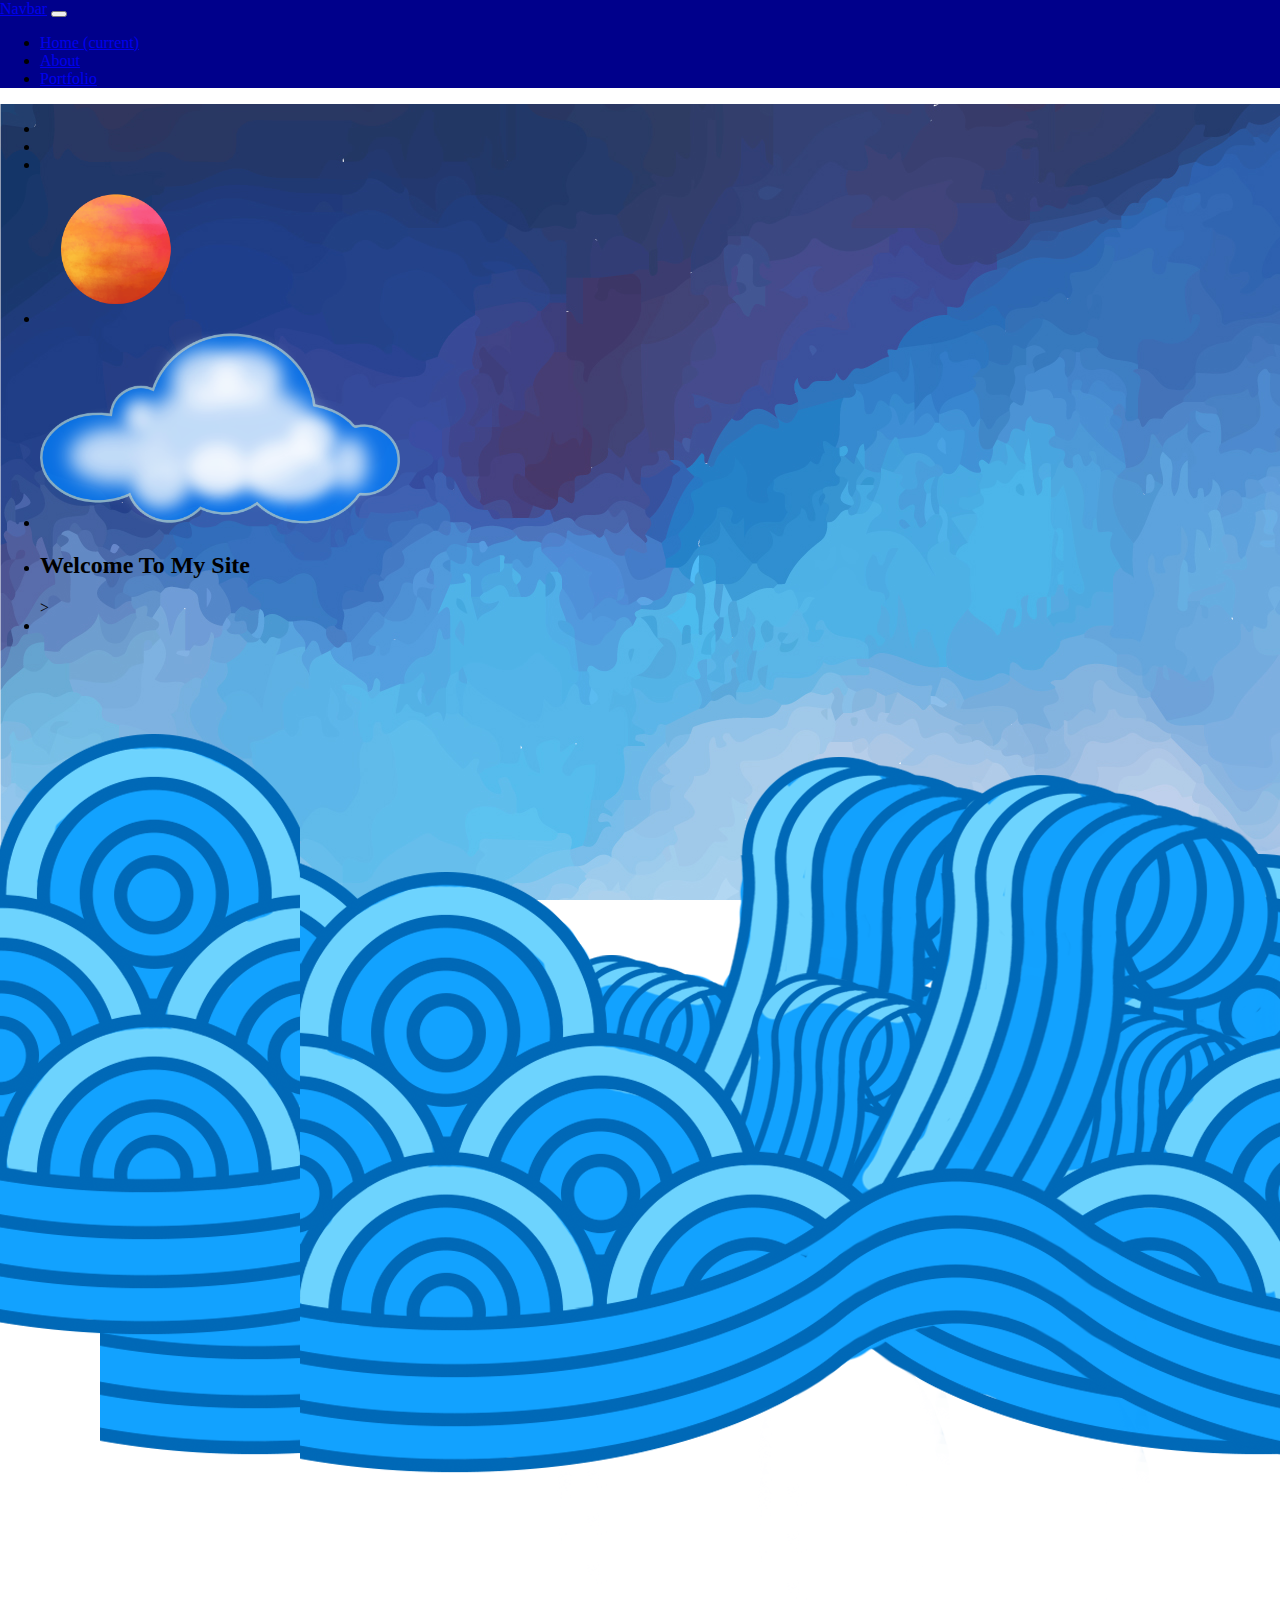
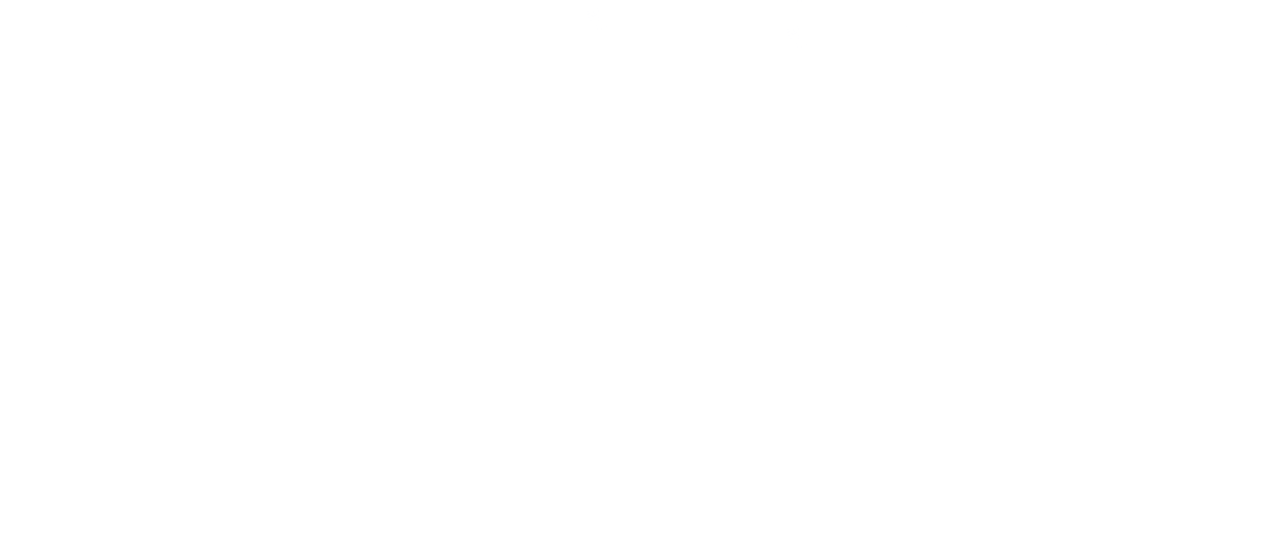
==== index.html @ 042ddfd4 "created navbar and started parallax theme" ====
<!DOCTYPE html>
<html lang="en">
<head>
    <meta charset="UTF-8">
    <meta name="viewport" content="width=device-width, initial-scale=1.0">
    <link rel="stylesheet" href="style-sass.css">
    <link rel="stylesheet" href="https://stackpath.bootstrapcdn.com/bootstrap/4.5.0/css/bootstrap.min.css" integrity="sha384-9aIt2nRpC12Uk9gS9baDl411NQApFmC26EwAOH8WgZl5MYYxFfc+NcPb1dKGj7Sk" crossorigin="anonymous">

    <title>Maria Khan</title>
</head>

<nav class="navbar navbar-expand-lg edit-nav">
    <a class="navbar-brand text-white" href="#">Navbar</a>
    <button class="navbar-toggler" type="button" data-toggle="collapse" data-target="#navbarNav" aria-controls="navbarNav" aria-expanded="false" aria-label="Toggle navigation">
      <span class="navbar-toggler-icon"></span>
    </button>
    <div class="collapse navbar-collapse" id="navbarNav">
      <ul class="navbar-nav">
        <li class="nav-item active">
          <a class="nav-link text-white" href="#">Home <span class="sr-only">(current)</span></a>
        </li>
        <li class="nav-item">
          <a class="nav-link text-white" href="#">About</a>
        </li>
        <li class="nav-item">
          <a class="nav-link text-white" href="#">Portfolio</a>
        </li>
     
      </ul>
    </div>
  </nav>
<body>
    <div class="container-fluid">
        <ul id="scene">
            <li class="layer1" data-depth="0.2"><img class="" src="assets/images/ocean-waves.png"></li>
            <li class="layer3" data-depth="0.6"><img src="assets/images/ocean-waves.png"></li>
            <li class="layer2" data-depth="0.6"><img src="assets/images/ocean-wave2.png"></li>
            <li class="layer4-sun" data-depth="0.6"><img class="mt-5" src="assets/images/sun.png"></li>
            <li class="layer5-cloud1" data-depth="0.3"><img class="mt-5" src="assets/images/blue-cloud.png"></li>
            <li class="layer6" data-depth="0.6"><h2>Welcome To My Site</h2>></li>
            <li class="layer7" data-depth="0.6"><img src=""></li>
        
        </ul>
    </div>

    <script src="https://code.jquery.com/jquery-3.5.1.slim.min.js" integrity="sha384-DfXdz2htPH0lsSSs5nCTpuj/zy4C+OGpamoFVy38MVBnE+IbbVYUew+OrCXaRkfj" crossorigin="anonymous"></script>
<script src="https://cdn.jsdelivr.net/npm/popper.js@1.16.0/dist/umd/popper.min.js" integrity="sha384-Q6E9RHvbIyZFJoft+2mJbHaEWldlvI9IOYy5n3zV9zzTtmI3UksdQRVvoxMfooAo" crossorigin="anonymous"></script>
<script src="https://stackpath.bootstrapcdn.com/bootstrap/4.5.0/js/bootstrap.min.js" integrity="sha384-OgVRvuATP1z7JjHLkuOU7Xw704+h835Lr+6QL9UvYjZE3Ipu6Tp75j7Bh/kR0JKI" crossorigin="anonymous"></script>

    <script src="https://cdnjs.cloudflare.com/ajax/libs/parallax/3.1.0/parallax.min.js"></script>
    <script src="script.js"></script>
</body>
</html>
---- style-sass.css ----
body {
  margin: 0;
  padding: 0;
}

.edit-nav {
  background-color: #00008b;
}

.container-fluid {
  width: 100%;
  height: 100vh;
  overflow: hidden;
  background: url(assets/images/blue-background.jpg);
  background-attachment: fixed;
}

.layer1 img {
  position: absolute;
  left: 100px;
}

.layer3 img {
  position: absolute;
  left: 300px;
}

.layer2 img {
  position: absolute;
  left: -1700px;
  top: -0px;
}

.layer4-sun img {
  height: 150px;
}

.layer5-cloud1 img {
  height: 200px;
}
/*# sourceMappingURL=style-sass.css.map */
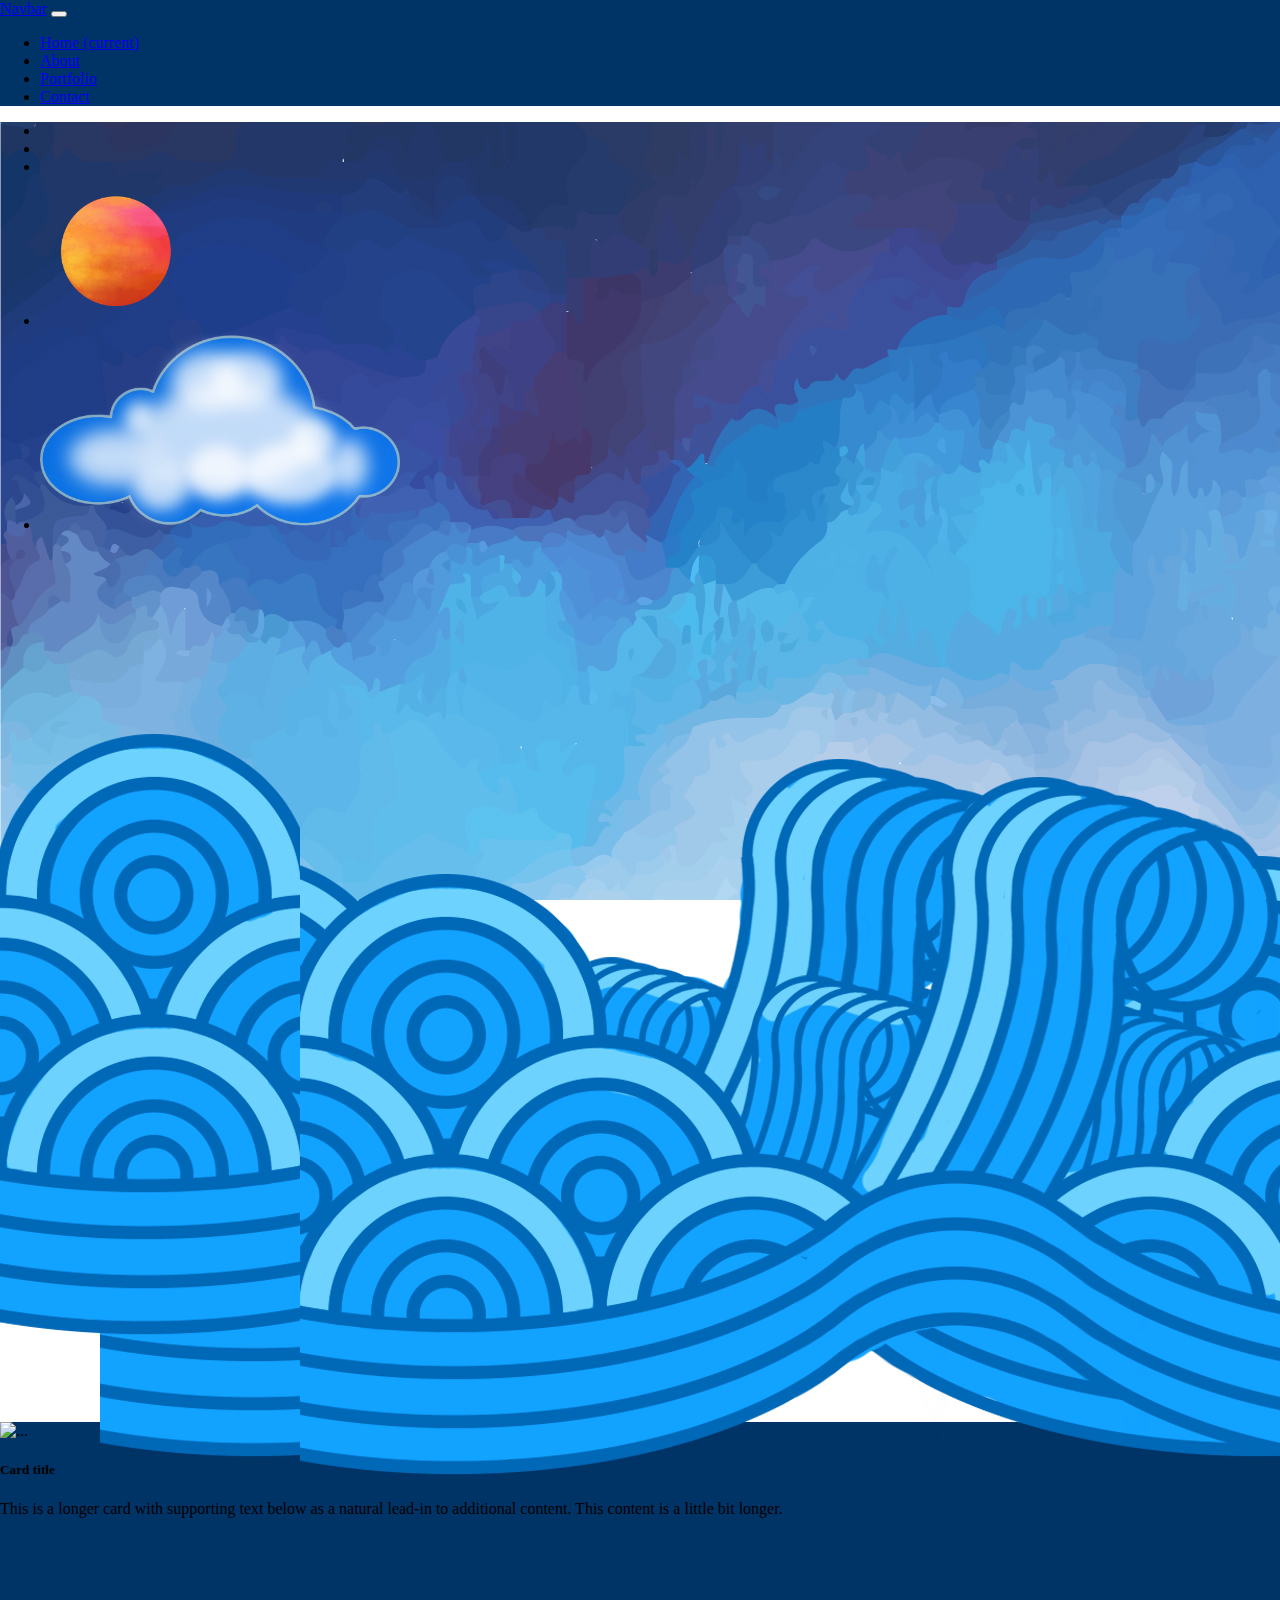
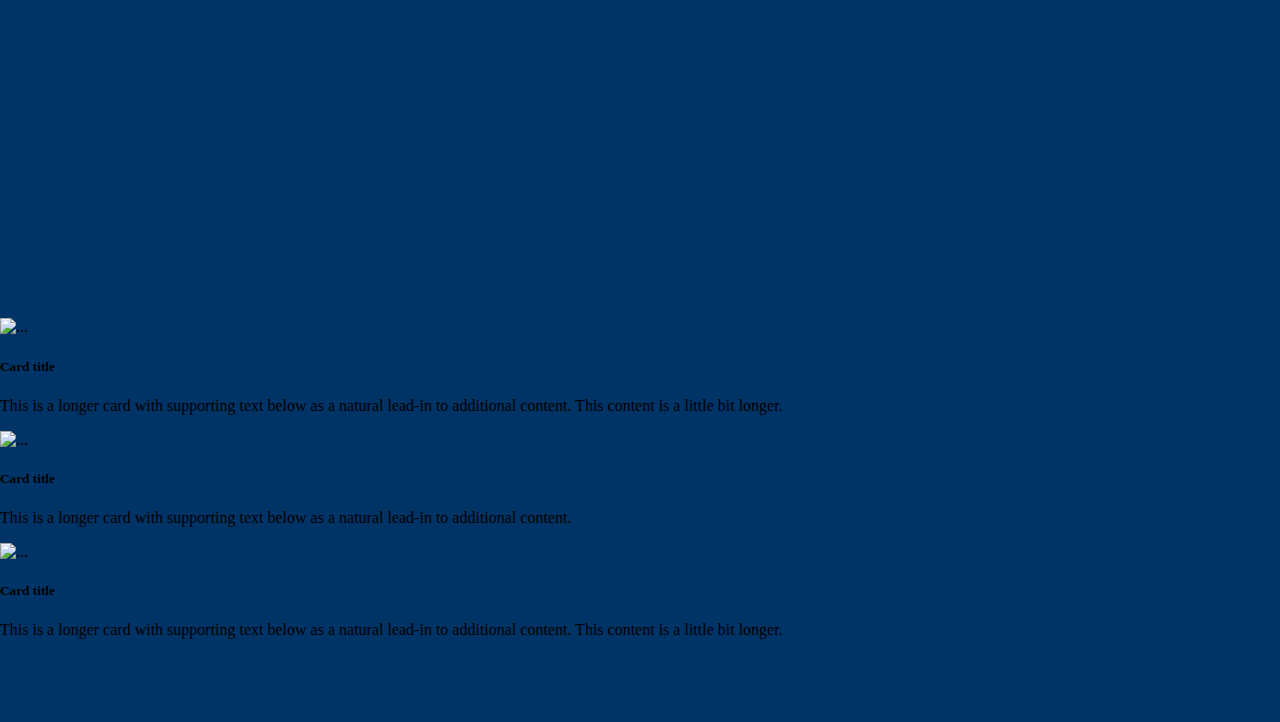
==== commit ef8d2d5c: "starting contact page" ====
--- a/index.html
+++ b/index.html
@@ -3,7 +3,7 @@
 <head>
     <meta charset="UTF-8">
     <meta name="viewport" content="width=device-width, initial-scale=1.0">
-    <link rel="stylesheet" href="style-sass.css">
+    <link rel="stylesheet" href="style.css">
     <link rel="stylesheet" href="https://stackpath.bootstrapcdn.com/bootstrap/4.5.0/css/bootstrap.min.css" integrity="sha384-9aIt2nRpC12Uk9gS9baDl411NQApFmC26EwAOH8WgZl5MYYxFfc+NcPb1dKGj7Sk" crossorigin="anonymous">
 
     <title>Maria Khan</title>
@@ -12,36 +12,93 @@
 <nav class="navbar navbar-expand-lg edit-nav">
     <a class="navbar-brand text-white" href="#">Navbar</a>
     <button class="navbar-toggler" type="button" data-toggle="collapse" data-target="#navbarNav" aria-controls="navbarNav" aria-expanded="false" aria-label="Toggle navigation">
-      <span class="navbar-toggler-icon"></span>
+      <span class="navbar-toggler-icon text-white"></span>
     </button>
     <div class="collapse navbar-collapse" id="navbarNav">
       <ul class="navbar-nav">
         <li class="nav-item active">
-          <a class="nav-link text-white" href="#">Home <span class="sr-only">(current)</span></a>
+          <a class="nav-link text-white" href="index.html">Home <span class="sr-only">(current)</span></a>
         </li>
         <li class="nav-item">
-          <a class="nav-link text-white" href="#">About</a>
+          <a class="nav-link text-white" href="about.html">About</a>
         </li>
         <li class="nav-item">
-          <a class="nav-link text-white" href="#">Portfolio</a>
+          <a class="nav-link text-white" href="portfolio.html">Portfolio</a>
+        </li>
+        <li class="nav-item">
+          <a class="nav-link text-white" href="Contact.html">Contact</a>
         </li>
      
       </ul>
     </div>
   </nav>
+
 <body>
     <div class="container-fluid">
+        <div class="row">
+            <div class="col">
         <ul id="scene">
             <li class="layer1" data-depth="0.2"><img class="" src="assets/images/ocean-waves.png"></li>
             <li class="layer3" data-depth="0.6"><img src="assets/images/ocean-waves.png"></li>
             <li class="layer2" data-depth="0.6"><img src="assets/images/ocean-wave2.png"></li>
             <li class="layer4-sun" data-depth="0.6"><img class="mt-5" src="assets/images/sun.png"></li>
             <li class="layer5-cloud1" data-depth="0.3"><img class="mt-5" src="assets/images/blue-cloud.png"></li>
-            <li class="layer6" data-depth="0.6"><h2>Welcome To My Site</h2>></li>
-            <li class="layer7" data-depth="0.6"><img src=""></li>
-        
         </ul>
+           <!-- <div class="col">
+            <div class="layer7" data-depth="0.2"><img src="assets/images/dolphin.png"></div>
+        </div>
+         -->
     </div>
+        </div>
+        <div class="row">
+            <div class="col">
+            <div class="layer6 text-center" data-depth="0.6"><img class="textlogo img-fluid"src=""></div>
+        </div>
+        </div>
+        </div>  
+
+        <div class="container-fluid" id="container-2">
+            <div>
+                <div class="row row-cols-1 row-cols-md-2">
+                    <div class="col sm-12 mb-4 card-margin">
+                      <div class="card">
+                        <img src="..." class="card-img-top" alt="...">
+                        <div class="card-body">
+                          <h5 class="card-title">Card title</h5>
+                          <p class="card-text">This is a longer card with supporting text below as a natural lead-in to additional content. This content is a little bit longer.</p>
+                        </div>
+                      </div>
+                    </div>
+                    <div class="col sm-12 mb-4 card-margin">
+                      <div class="card">
+                        <img src="..." class="card-img-top" alt="...">
+                        <div class="card-body">
+                          <h5 class="card-title">Card title</h5>
+                          <p class="card-text">This is a longer card with supporting text below as a natural lead-in to additional content. This content is a little bit longer.</p>
+                        </div>
+                      </div>
+                    </div>
+                    <div class="col sm-12 mb-4">
+                      <div class="card">
+                        <img src="..." class="card-img-top" alt="...">
+                        <div class="card-body">
+                          <h5 class="card-title">Card title</h5>
+                          <p class="card-text">This is a longer card with supporting text below as a natural lead-in to additional content.</p>
+                        </div>
+                      </div>
+                    </div>
+                    <div class="col sm-12 mb-4">
+                      <div class="card">
+                        <img src="..." class="card-img-top" alt="...">
+                        <div class="card-body">
+                          <h5 class="card-title">Card title</h5>
+                          <p class="card-text">This is a longer card with supporting text below as a natural lead-in to additional content. This content is a little bit longer.</p>
+                        </div>
+                      </div>
+                    </div>
+                  </div>
+        </div>
+        </div>
 
     <script src="https://code.jquery.com/jquery-3.5.1.slim.min.js" integrity="sha384-DfXdz2htPH0lsSSs5nCTpuj/zy4C+OGpamoFVy38MVBnE+IbbVYUew+OrCXaRkfj" crossorigin="anonymous"></script>
 <script src="https://cdn.jsdelivr.net/npm/popper.js@1.16.0/dist/umd/popper.min.js" integrity="sha384-Q6E9RHvbIyZFJoft+2mJbHaEWldlvI9IOYy5n3zV9zzTtmI3UksdQRVvoxMfooAo" crossorigin="anonymous"></script>
--- a/style.css
+++ b/style.css
@@ -0,0 +1,59 @@
+body {
+  margin: 0;
+  padding: 0;
+}
+
+.edit-nav {
+  background-color: #003366;
+}
+
+.container-fluid {
+  width: 100%;
+  height: 100vh;
+  background: url(assets/images/blue-background.jpg);
+  background-attachment: fixed;
+}
+
+.layer1 img {
+  position: absolute;
+  left: 100px;
+}
+
+.layer3 img {
+  position: absolute;
+  left: 300px;
+}
+
+.layer2 img {
+  position: absolute;
+  left: -1700px;
+  top: -0px;
+}
+
+.layer4-sun img {
+  height: 150px;
+}
+
+.layer5-cloud1 img {
+  height: 200px;
+}
+
+.layer6-textlogo {
+  top: 1000px;
+}
+
+.layer7 img {
+  height: 300px;
+  left: 500px;
+  top: -200px;
+}
+
+#container-2 {
+  background-color: #003366 !important;
+  background: none;
+}
+
+.card-margin {
+  margin-top: 400px;
+}
+/*# sourceMappingURL=style.css.map */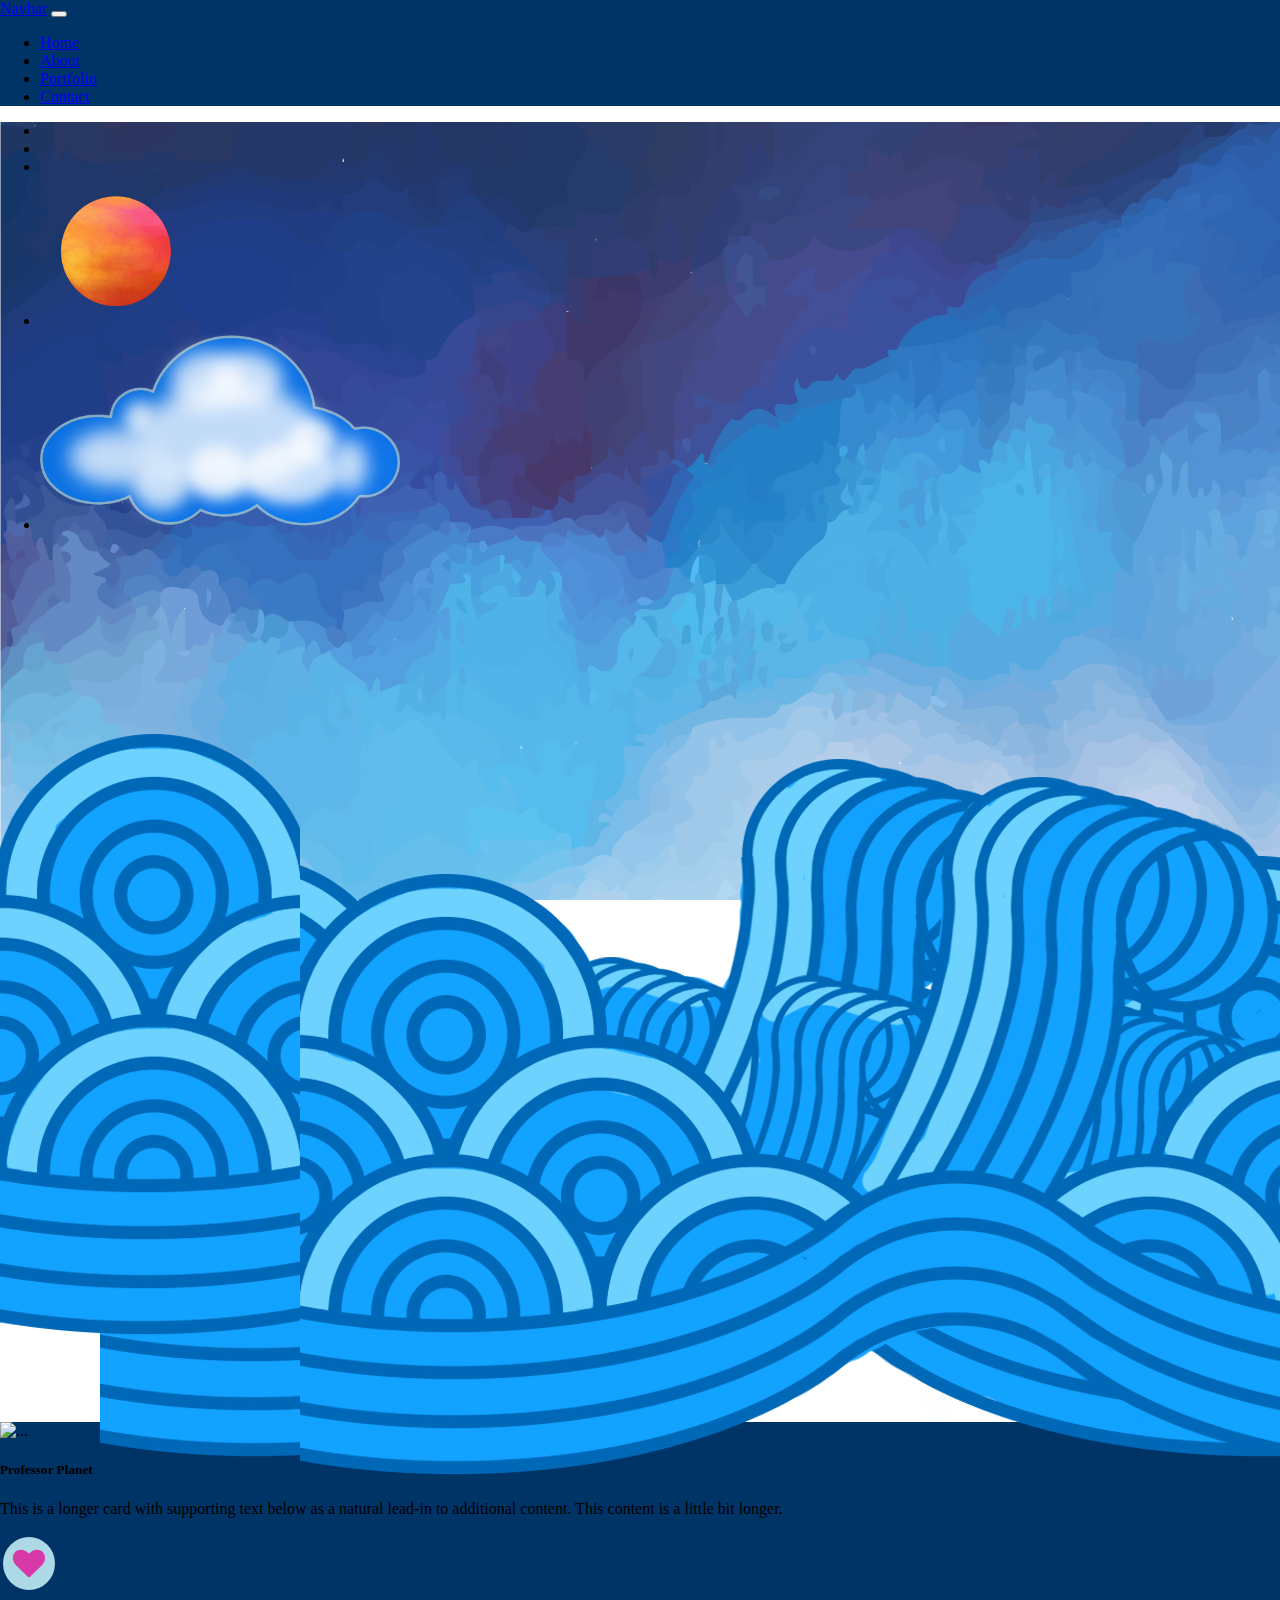
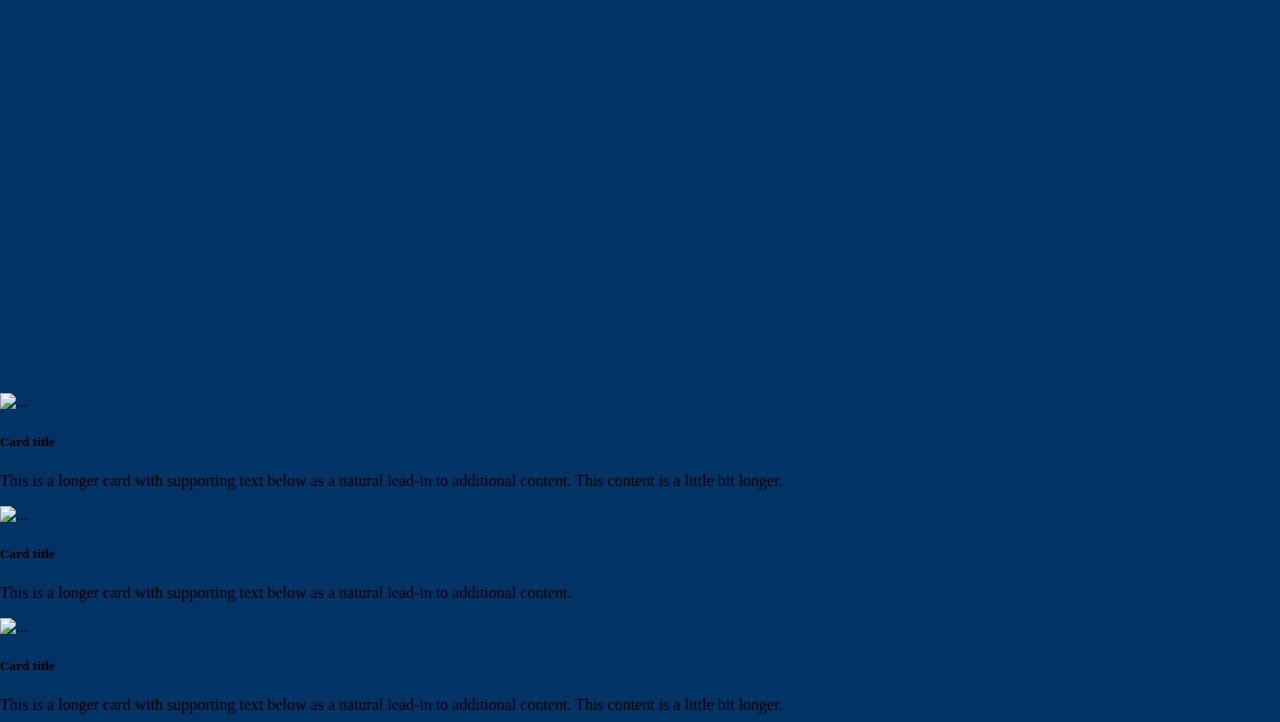
==== commit f9f11a3e: "working on form and profile portion of landing page" ====
--- a/index.html
+++ b/index.html
@@ -4,6 +4,7 @@
     <meta charset="UTF-8">
     <meta name="viewport" content="width=device-width, initial-scale=1.0">
     <link rel="stylesheet" href="style.css">
+    <link rel="stylesheet" href="https://stackpath.bootstrapcdn.com/font-awesome/4.7.0/css/font-awesome.min.css">
     <link rel="stylesheet" href="https://stackpath.bootstrapcdn.com/bootstrap/4.5.0/css/bootstrap.min.css" integrity="sha384-9aIt2nRpC12Uk9gS9baDl411NQApFmC26EwAOH8WgZl5MYYxFfc+NcPb1dKGj7Sk" crossorigin="anonymous">
 
     <title>Maria Khan</title>
@@ -61,11 +62,15 @@
             <div>
                 <div class="row row-cols-1 row-cols-md-2">
                     <div class="col sm-12 mb-4 card-margin">
+                      
                       <div class="card">
-                        <img src="..." class="card-img-top" alt="...">
+                        
+                        <img src="assets/images/gif/professor-planet.gif" class="card-img-top" alt="...">
                         <div class="card-body">
-                          <h5 class="card-title">Card title</h5>
-                          <p class="card-text">This is a longer card with supporting text below as a natural lead-in to additional content. This content is a little bit longer.</p>
+                       
+                          <h5 class="card-title">Professor Planet</h5>
+                          <p class="card-text">This is a longer card with supporting text below as a natural lead-in to additional content. This content is a little bit longer. </p>
+                          <a href="#" class="btn float-right"><i class="fa fa-heart fa-2x heart-color text-center" aria-hidden="true"></i></a>
                         </div>
                       </div>
                     </div>
--- a/style.css
+++ b/style.css
@@ -56,4 +56,22 @@
 .card-margin {
   margin-top: 400px;
 }
+
+.heart-color {
+  color: #d838a8;
+  border-style: solid;
+  border-radius: 50%;
+  padding: 10px;
+  border-color: #003366;
+  background-color: lightblue;
+  padding-top: 11px;
+}
+
+a:hover {
+  border: 1px solid;
+  border-radius: 50%;
+  padding: 8px;
+  -webkit-box-shadow: 5px 10px rgba(84, 247, 243, 0.05);
+          box-shadow: 5px 10px rgba(84, 247, 243, 0.05);
+}
 /*# sourceMappingURL=style.css.map */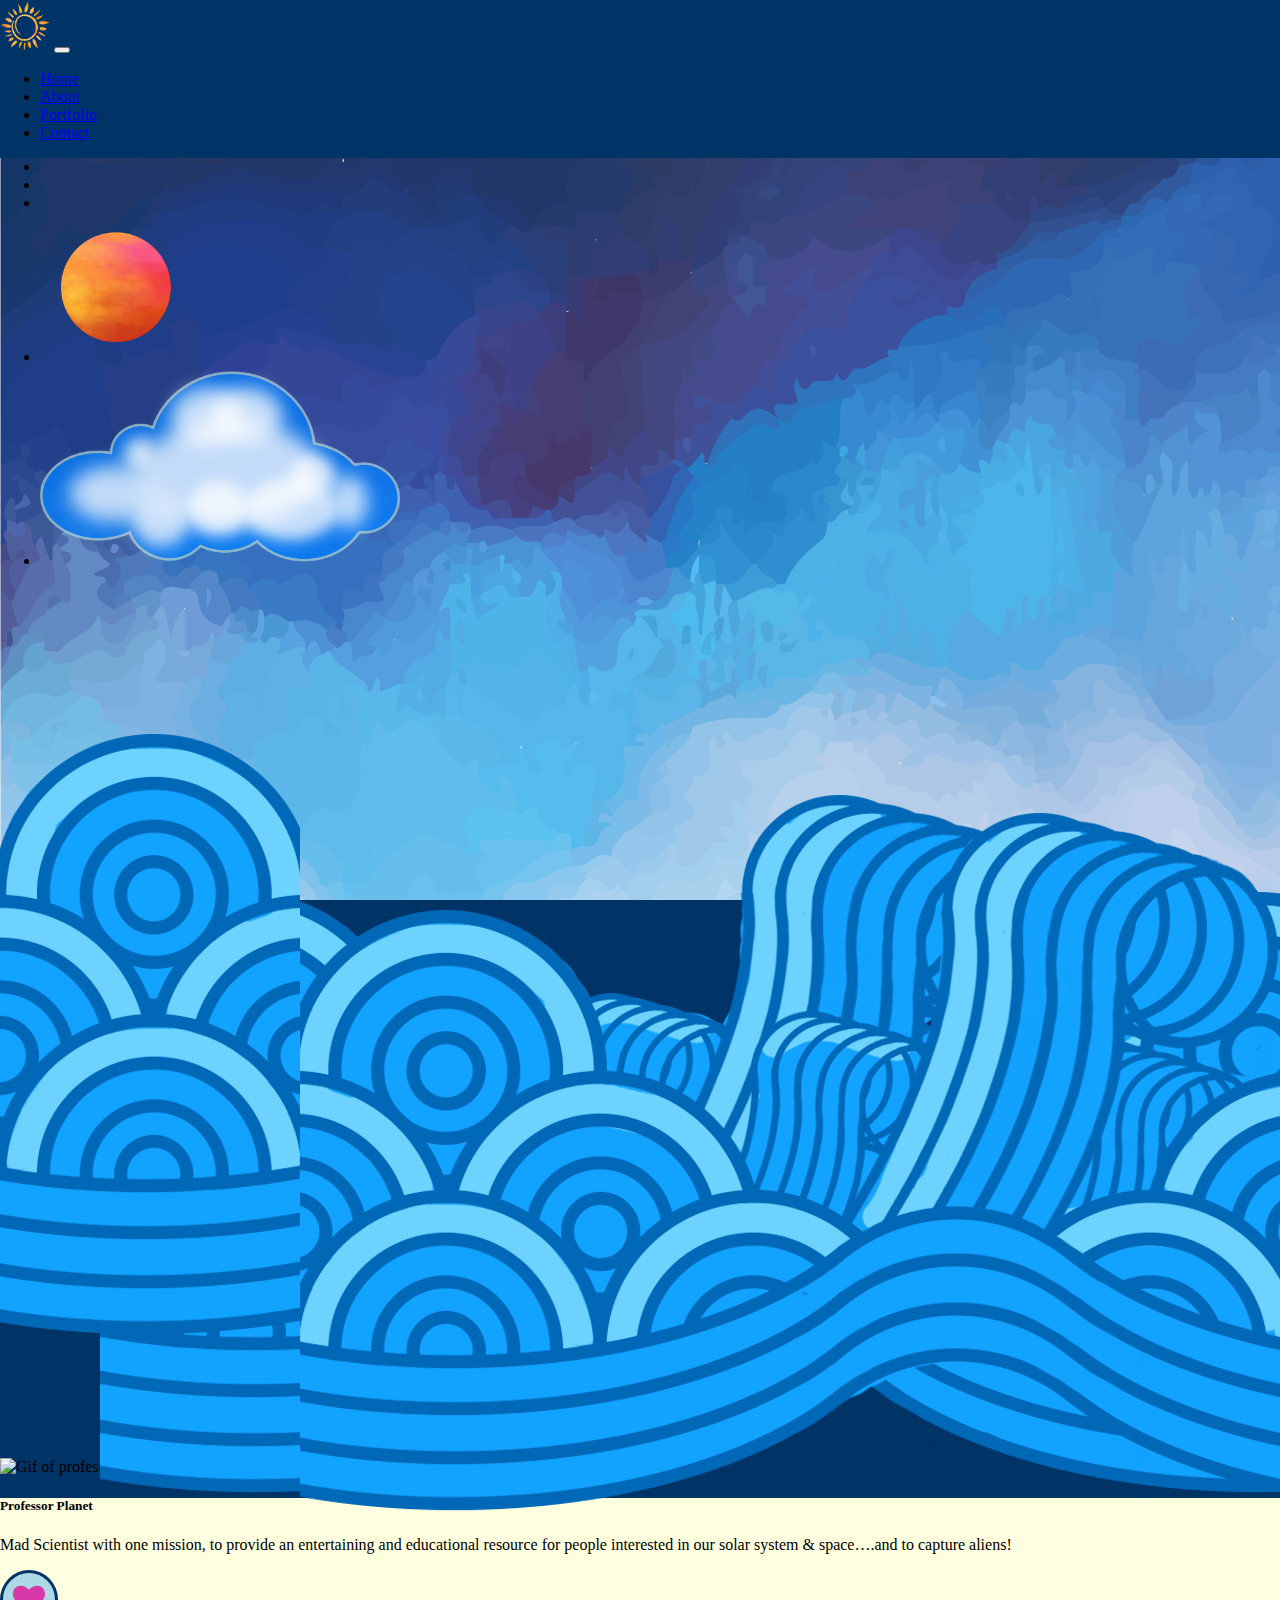
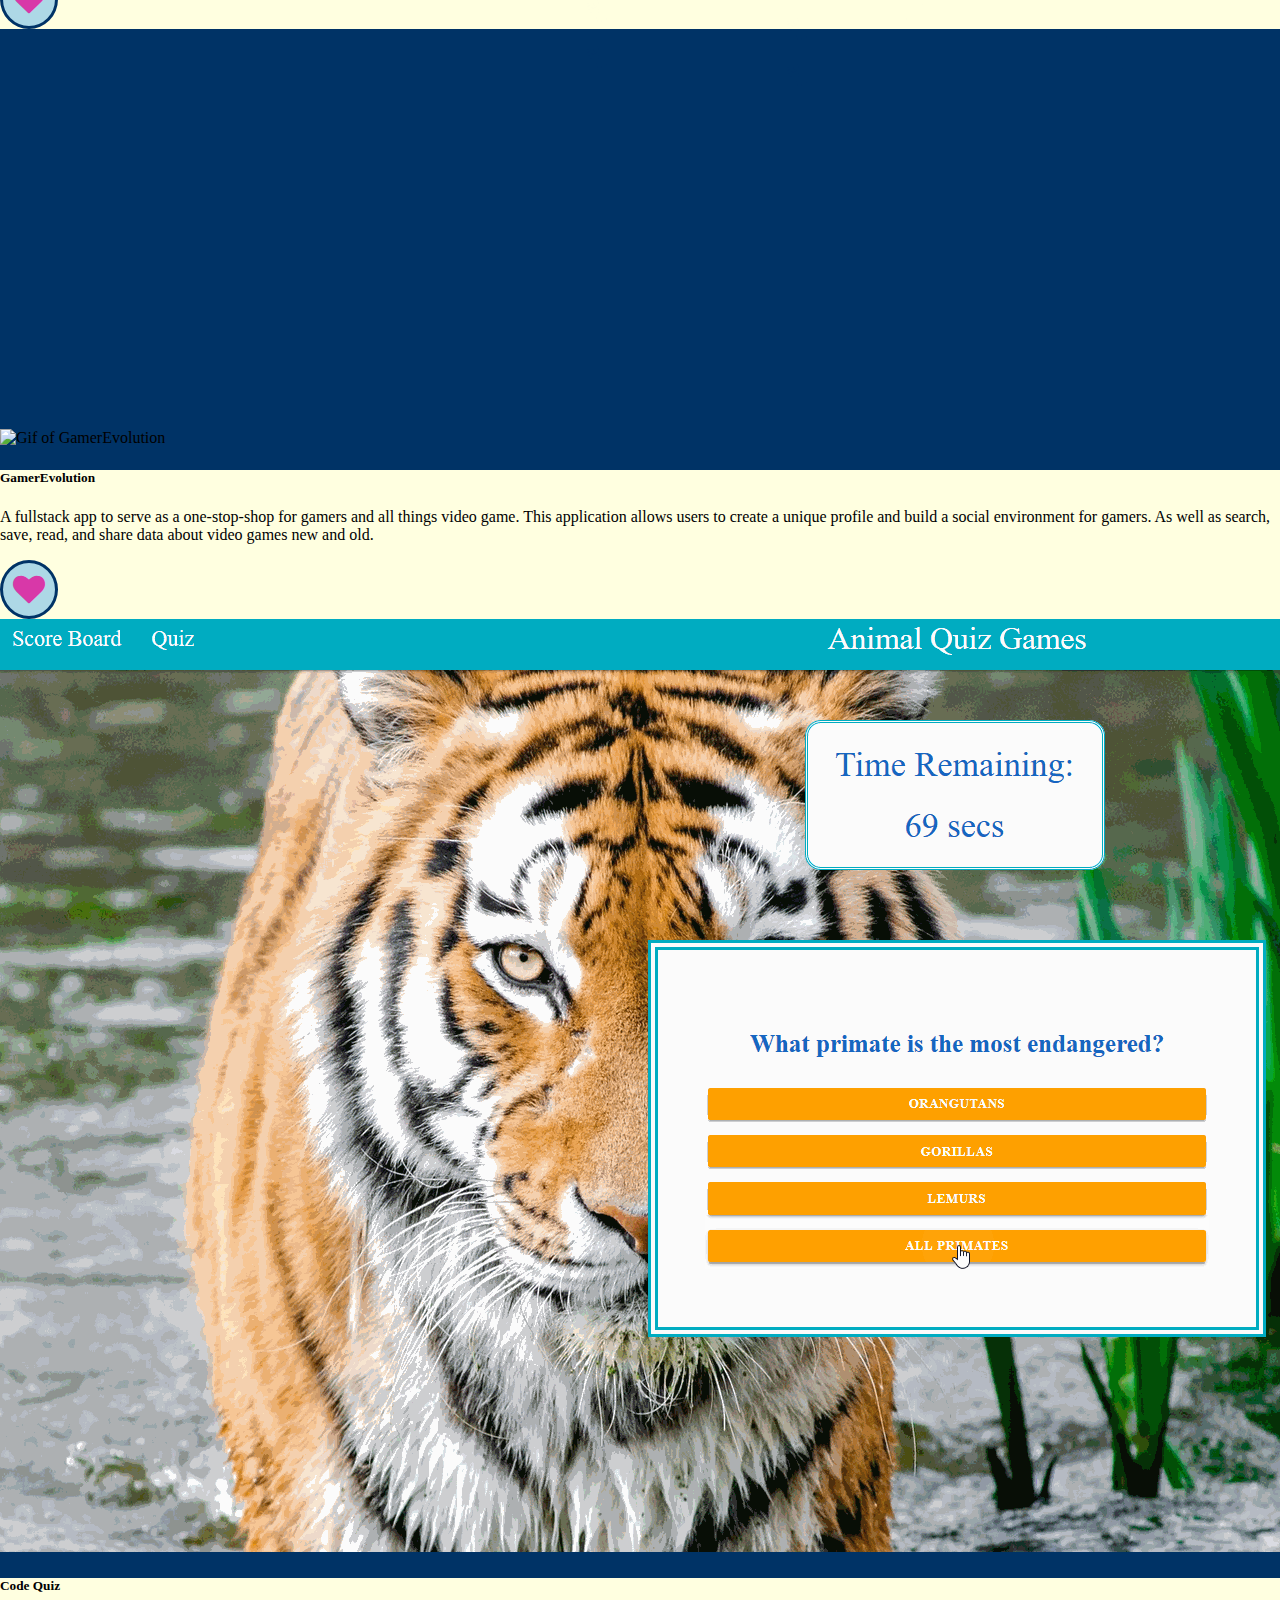
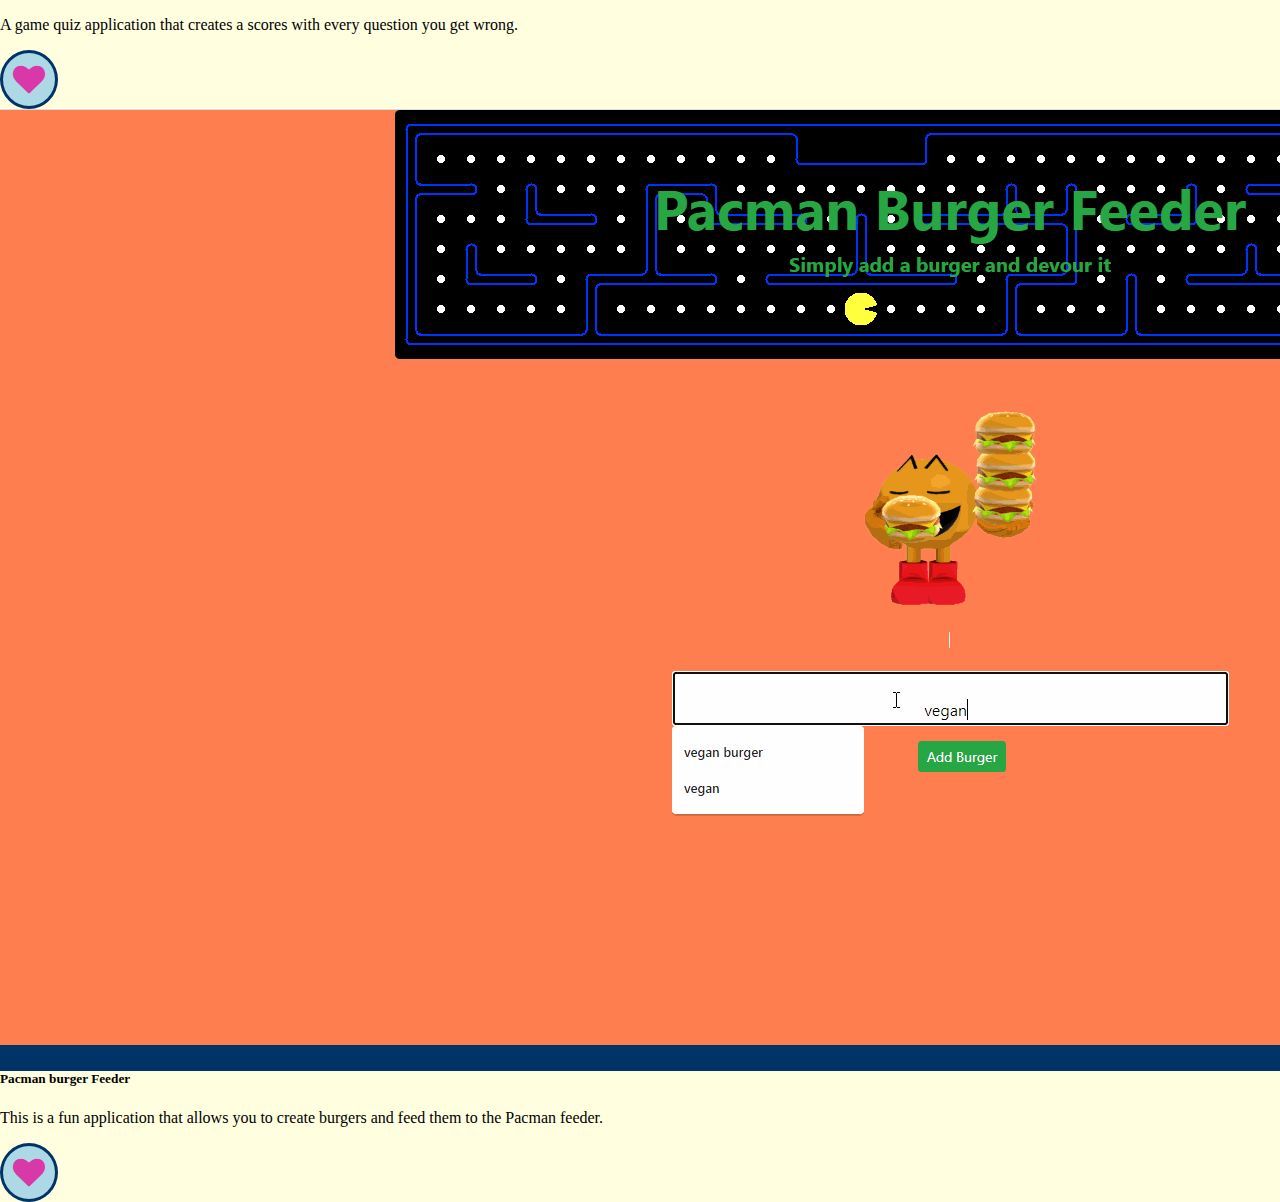
==== commit b860edb8: "create card hover, fixed all navbars" ====
--- a/index.html
+++ b/index.html
@@ -11,7 +11,7 @@
 </head>
 
 <nav class="navbar navbar-expand-lg edit-nav">
-    <a class="navbar-brand text-white" href="#">Navbar</a>
+    <a class="navbar-brand text-white" href="index.html"><img id="sun-logo" src="assets/images/sun-pattern.png"></a>
     <button class="navbar-toggler" type="button" data-toggle="collapse" data-target="#navbarNav" aria-controls="navbarNav" aria-expanded="false" aria-label="Toggle navigation">
       <span class="navbar-toggler-icon text-white"></span>
     </button>
@@ -59,50 +59,62 @@
         </div>  
 
         <div class="container-fluid" id="container-2">
-            <div>
-                <div class="row row-cols-1 row-cols-md-2">
-                    <div class="col sm-12 mb-4 card-margin">
+            
+                <div class="row-md-cols-6" >
+                    <div class="col sm-12 mb-6 card-margin">
                       
                       <div class="card">
                         
-                        <img src="assets/images/gif/professor-planet.gif" class="card-img-top" alt="...">
+                        <img src="assets/images/gif/professor-planet.gif" class="card-img-top" alt="Gif of professor-planet">
                         <div class="card-body">
                        
                           <h5 class="card-title">Professor Planet</h5>
-                          <p class="card-text">This is a longer card with supporting text below as a natural lead-in to additional content. This content is a little bit longer. </p>
+                          <p class="card-text">Mad Scientist with one mission, to provide an entertaining and educational resource for people interested in our solar system & space….and to capture aliens! </p>
                           <a href="#" class="btn float-right"><i class="fa fa-heart fa-2x heart-color text-center" aria-hidden="true"></i></a>
                         </div>
                       </div>
                     </div>
+                  </div>
+
+                    <div class=" row-md-cols-6">
                     <div class="col sm-12 mb-4 card-margin">
                       <div class="card">
-                        <img src="..." class="card-img-top" alt="...">
+                        <img src="assets/images/gif/project2.gif" class="card-img-top" alt="Gif of GamerEvolution">
                         <div class="card-body">
-                          <h5 class="card-title">Card title</h5>
-                          <p class="card-text">This is a longer card with supporting text below as a natural lead-in to additional content. This content is a little bit longer.</p>
-                        </div>
-                      </div>
-                    </div>
-                    <div class="col sm-12 mb-4">
-                      <div class="card">
-                        <img src="..." class="card-img-top" alt="...">
-                        <div class="card-body">
-                          <h5 class="card-title">Card title</h5>
-                          <p class="card-text">This is a longer card with supporting text below as a natural lead-in to additional content.</p>
-                        </div>
-                      </div>
-                    </div>
-                    <div class="col sm-12 mb-4">
-                      <div class="card">
-                        <img src="..." class="card-img-top" alt="...">
-                        <div class="card-body">
-                          <h5 class="card-title">Card title</h5>
-                          <p class="card-text">This is a longer card with supporting text below as a natural lead-in to additional content. This content is a little bit longer.</p>
+                          <h5 class="card-title">GamerEvolution</h5>
+                          <p class="card-text">A fullstack app to serve as a one-stop-shop for gamers and all things video game. This application allows users to create a unique profile and build a social environment for gamers. As well as search, save, read, and share data about video games new and old.</p>
+                          <a href="#" class="btn float-right"><i class="fa fa-heart fa-2x heart-color text-center" aria-hidden="true"></i></a>
                         </div>
                       </div>
                     </div>
                   </div>
-        </div>
+                  <div class="row-md-cols-6">
+                    <div class="col sm-12 mb-4">
+                      <div class="card">
+                        <img src="assets/images/gif/code-quiz.gif" class="card-img-top" alt="Gif of code quiz app">
+                        <div class="card-body">
+                          <h5 class="card-title">Code Quiz</h5>
+                          <p class="card-text">A game quiz application that creates a scores with every question you get wrong.</p>
+                          <a href="#" class="btn float-right"><i class="fa fa-heart fa-2x heart-color text-center" aria-hidden="true"></i></a>
+                        </div>
+                      </div>
+                    </div>
+                  </div>
+
+                  <div class="row-md-cols-6 ">
+                    <div class="col sm-12 mb-4">
+                      <div class="card">
+                        <img src="assets/images/gif/burger.gif" class="card-img-top" alt="Gif of burger app">
+                        <div class="card-body">
+                          <h5 class="card-title">Pacman burger Feeder</h5>
+                          <p class="card-text">This is a fun application that allows you to create burgers and feed them to the Pacman feeder.</p>
+                          <a href="#" class="btn float-right"><i class="fa fa-heart fa-2x heart-color text-center" aria-hidden="true"></i></a>
+                        </div>
+                      </div>
+                    </div>
+                  </div>
+                  
+      
         </div>
 
     <script src="https://code.jquery.com/jquery-3.5.1.slim.min.js" integrity="sha384-DfXdz2htPH0lsSSs5nCTpuj/zy4C+OGpamoFVy38MVBnE+IbbVYUew+OrCXaRkfj" crossorigin="anonymous"></script>
--- a/style.css
+++ b/style.css
@@ -1,6 +1,7 @@
 body {
   margin: 0;
   padding: 0;
+  background-color: #003366 !important;
 }
 
 .edit-nav {
@@ -57,6 +58,14 @@
   margin-top: 400px;
 }
 
+.card-body {
+  background-color: lightyellow;
+}
+
+#sun-logo {
+  height: 50px;
+}
+
 .heart-color {
   color: #d838a8;
   border-style: solid;
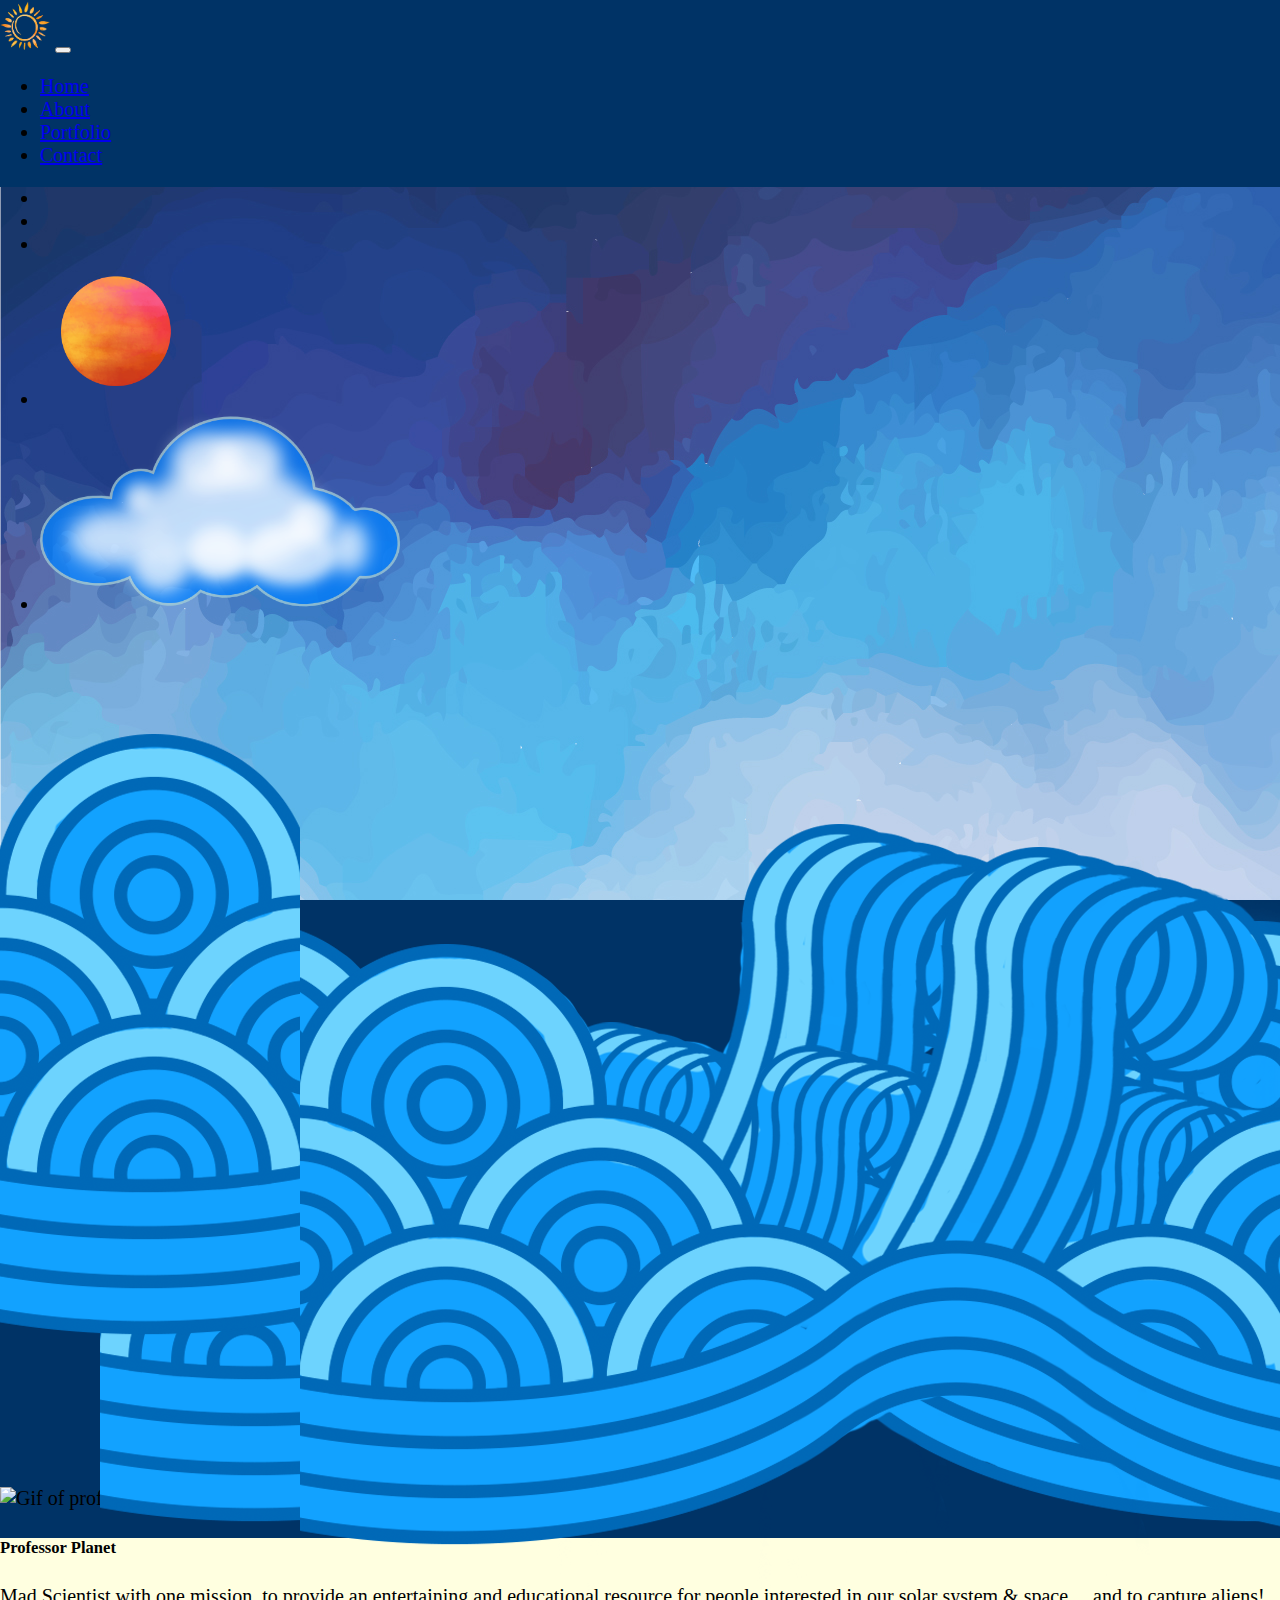
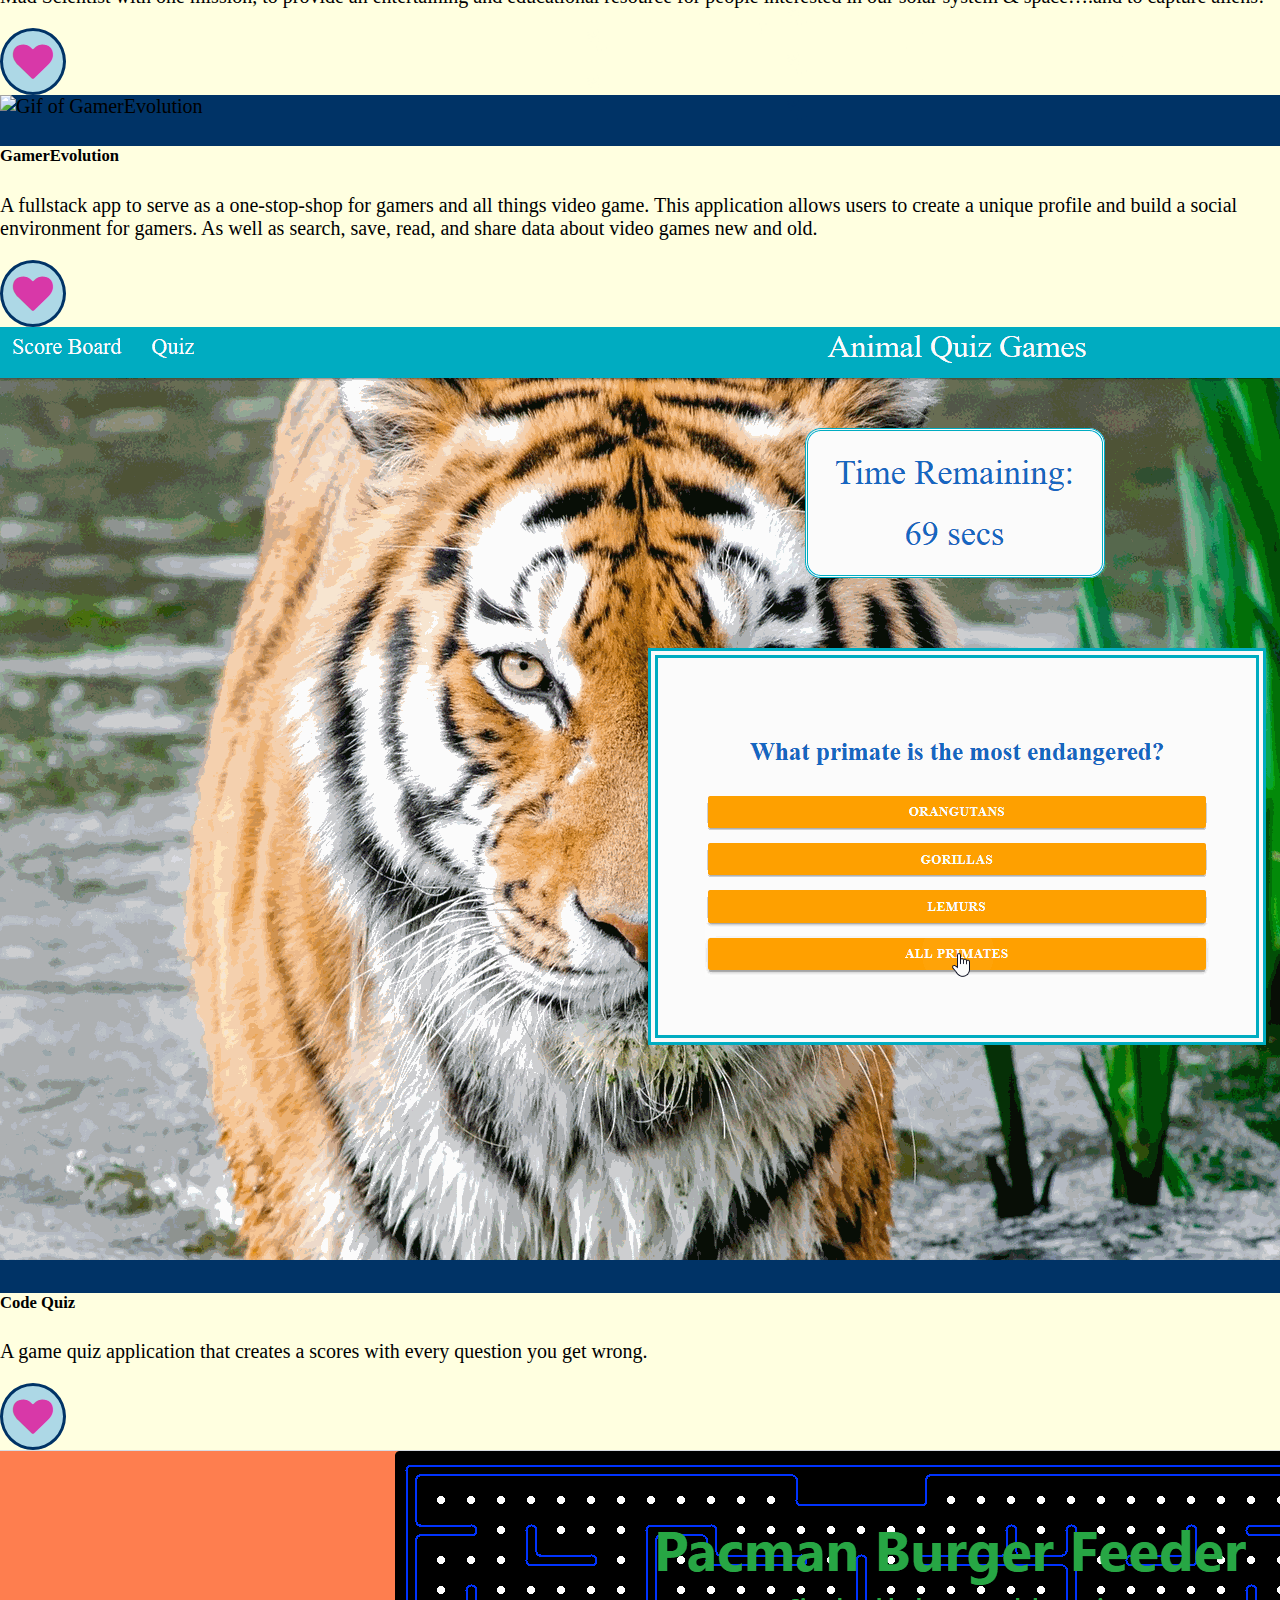
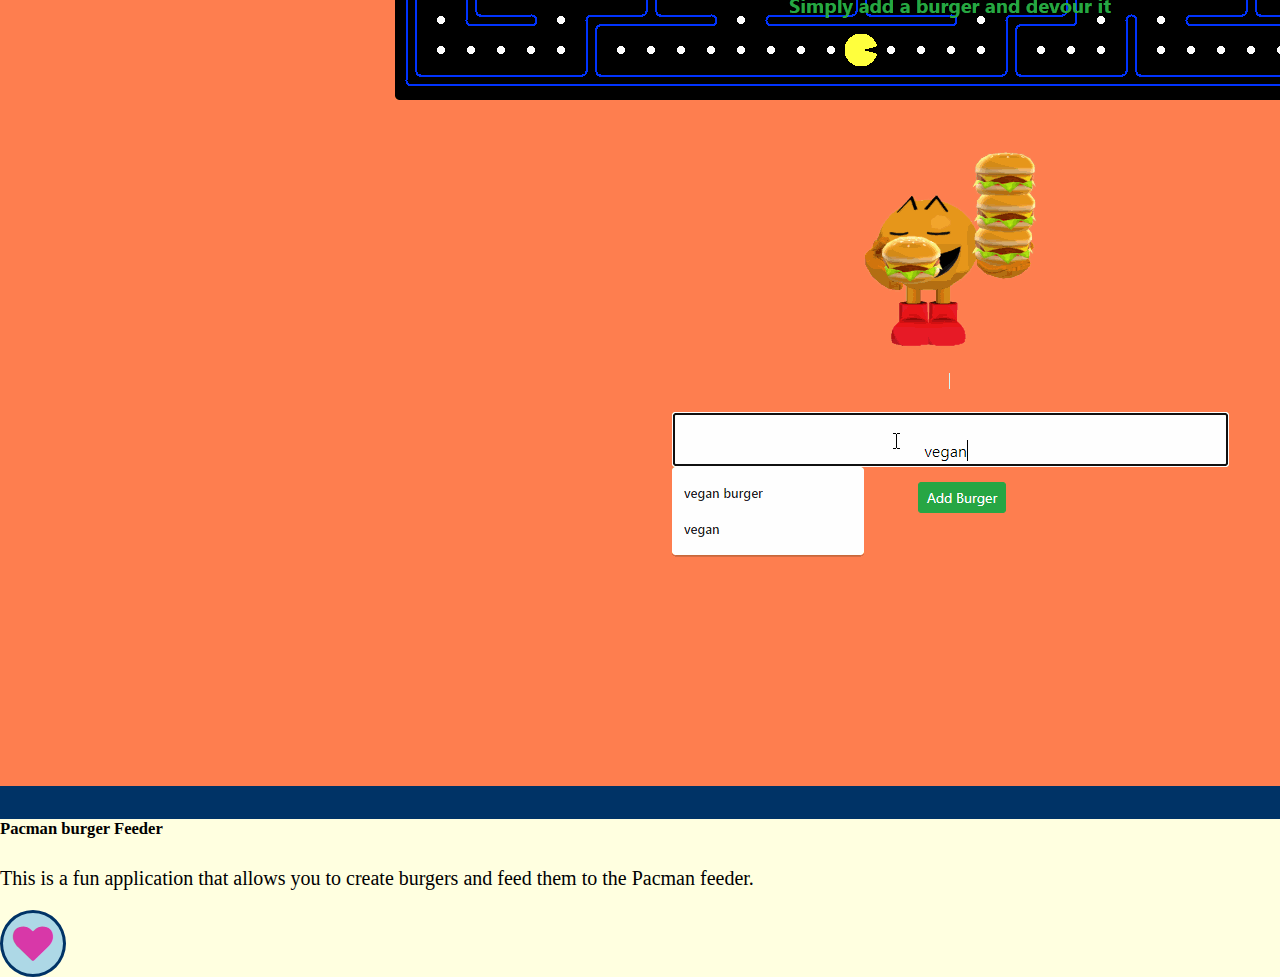
==== commit 0a316c91: "fixed cards" ====
--- a/index.html
+++ b/index.html
@@ -40,7 +40,7 @@
             <div class="col">
         <ul id="scene">
             <li class="layer1" data-depth="0.2"><img class="" src="assets/images/ocean-waves.png"></li>
-            <li class="layer3" data-depth="0.6"><img src="assets/images/ocean-waves.png"></li>
+            <li class="layer3" data-depth="0.6"><img class="waves" src="assets/images/ocean-waves.png"></li>
             <li class="layer2" data-depth="0.6"><img src="assets/images/ocean-wave2.png"></li>
             <li class="layer4-sun" data-depth="0.6"><img class="mt-5" src="assets/images/sun.png"></li>
             <li class="layer5-cloud1" data-depth="0.3"><img class="mt-5" src="assets/images/blue-cloud.png"></li>
@@ -58,10 +58,10 @@
         </div>
         </div>  
 
-        <div class="container-fluid" id="container-2">
+        <div class="container" id="container-2">
             
                 <div class="row-md-cols-6" >
-                    <div class="col sm-12 mb-6 card-margin">
+                    <div class="col sm-12 mb-4 card-margin">
                       
                       <div class="card">
                         
@@ -77,7 +77,7 @@
                   </div>
 
                     <div class=" row-md-cols-6">
-                    <div class="col sm-12 mb-4 card-margin">
+                    <div class="col sm-12 mb-4 ">
                       <div class="card">
                         <img src="assets/images/gif/project2.gif" class="card-img-top" alt="Gif of GamerEvolution">
                         <div class="card-body">
@@ -88,6 +88,7 @@
                       </div>
                     </div>
                   </div>
+
                   <div class="row-md-cols-6">
                     <div class="col sm-12 mb-4">
                       <div class="card">
--- a/style.css
+++ b/style.css
@@ -1,6 +1,9 @@
+@import url("https://fonts.googleapis.com/css?family=Roboto+Condensed&display=swap");
 body {
   margin: 0;
   padding: 0;
+  font-family: '$fontFamily';
+  font-size: 20px !important;
   background-color: #003366 !important;
 }
 
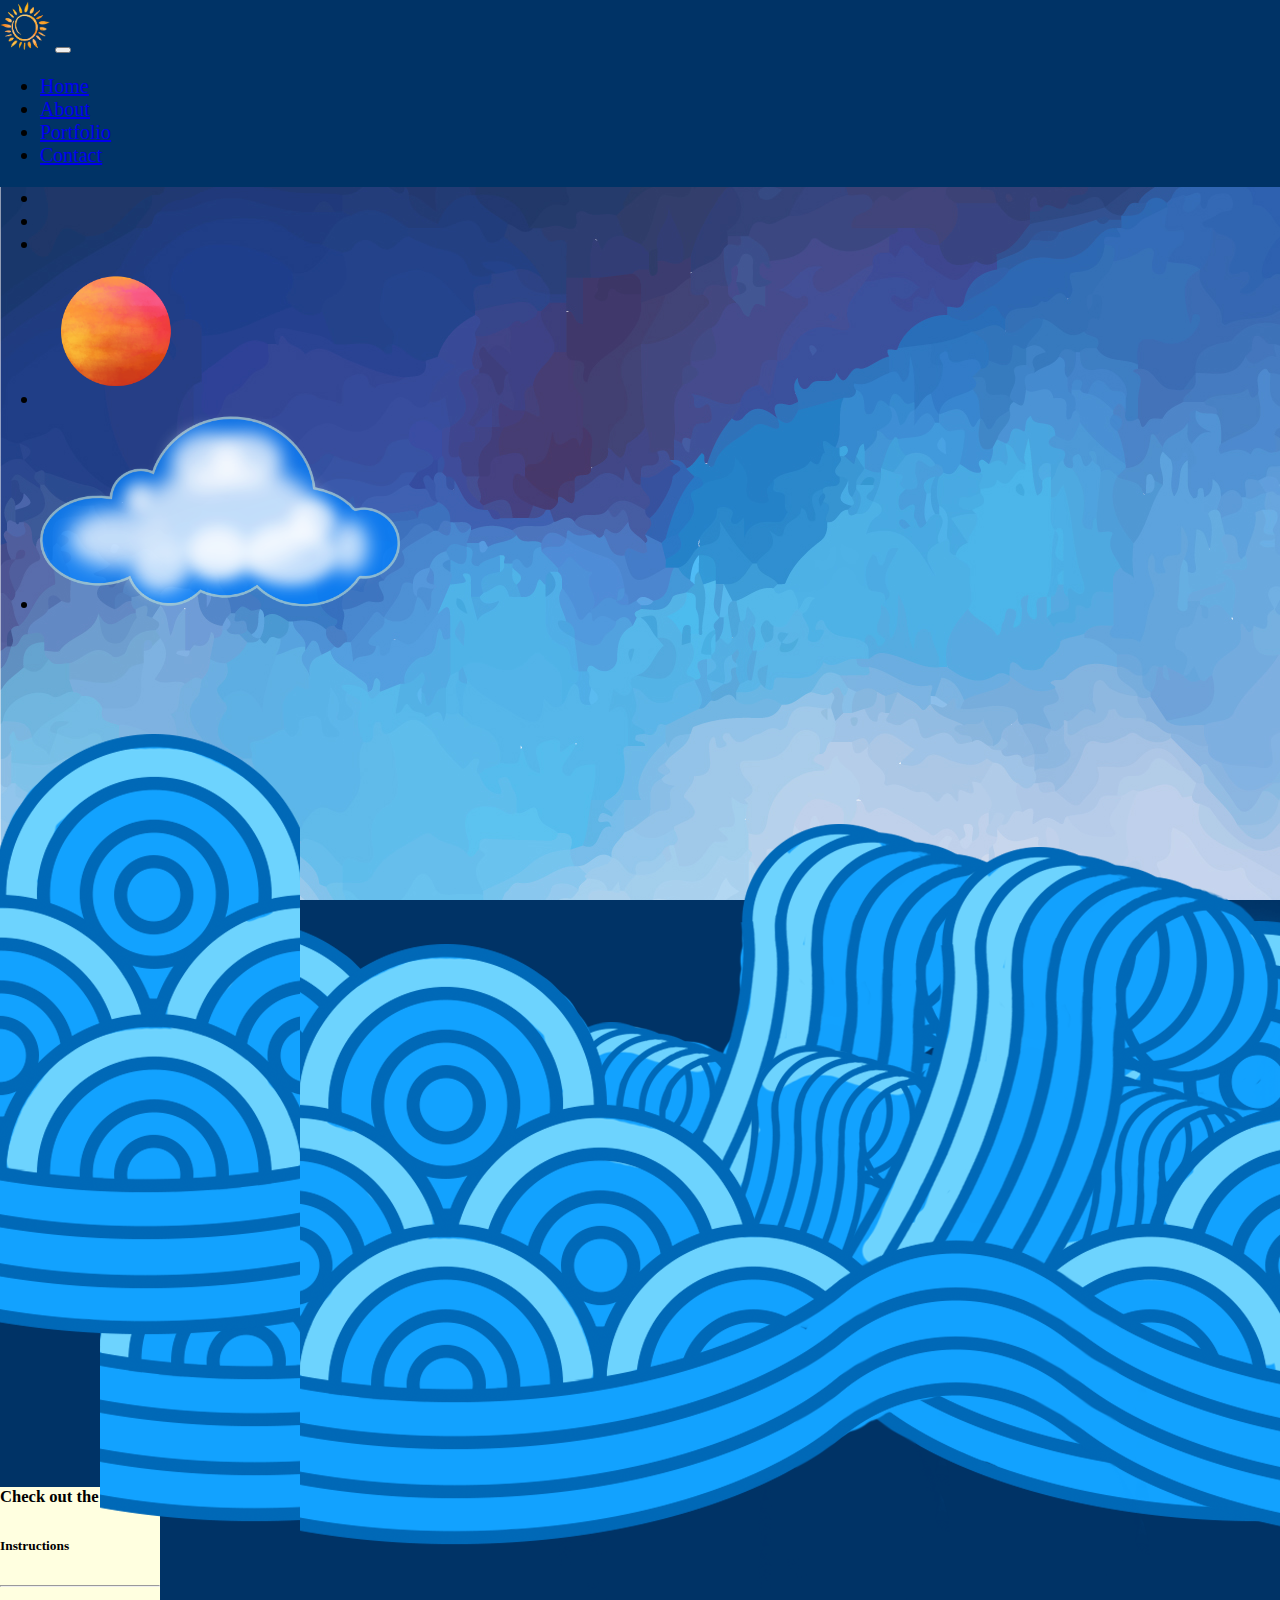
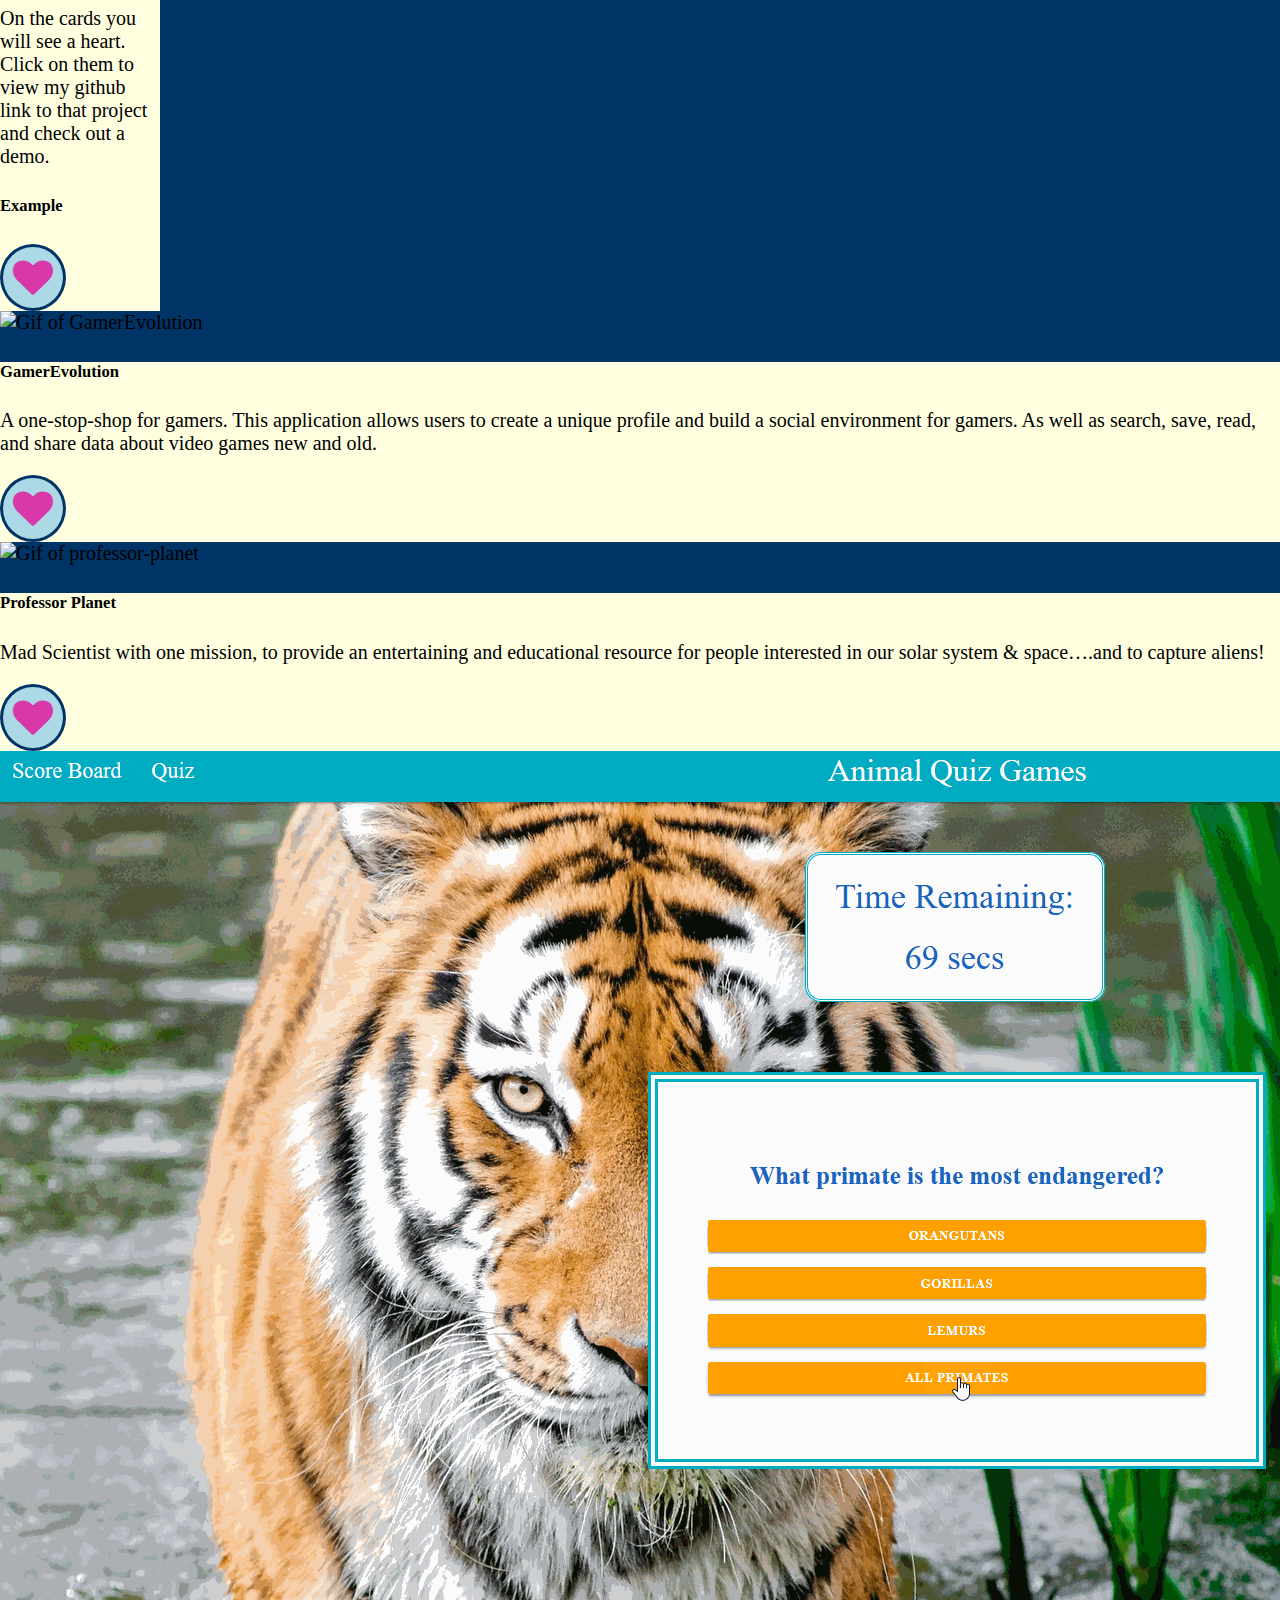
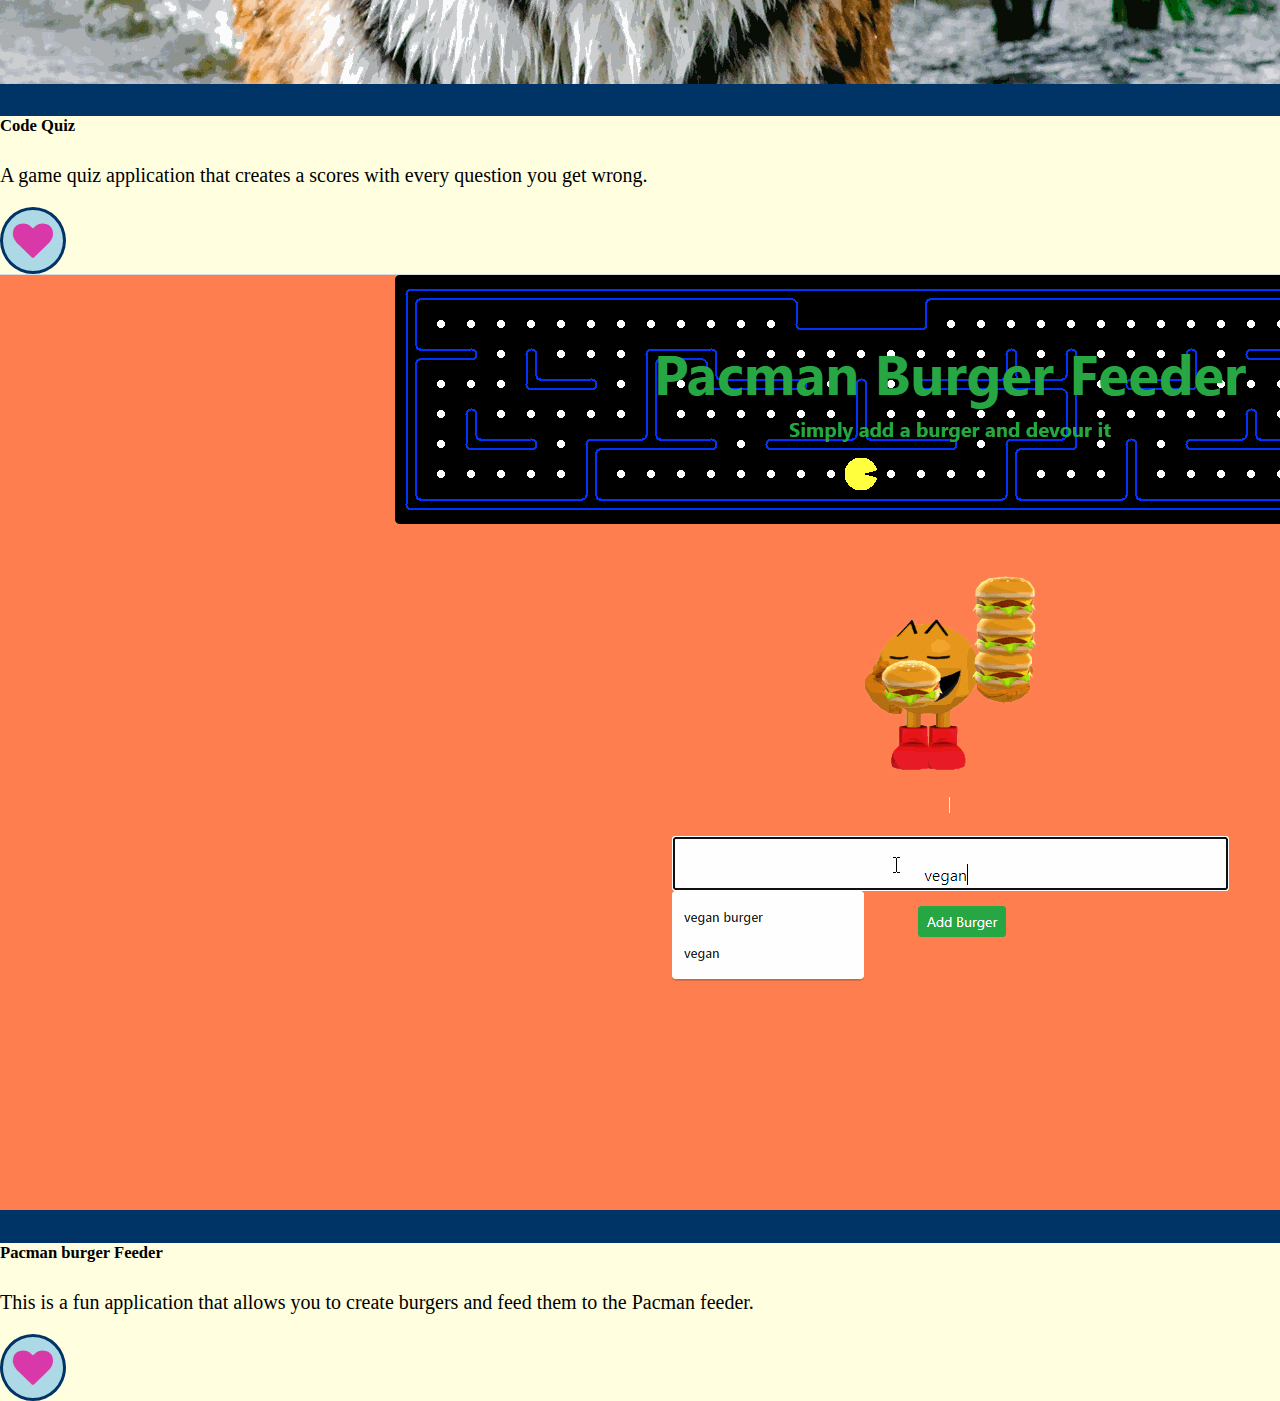
==== commit b60aa3ce: "fixed layout with cards" ====
--- a/index.html
+++ b/index.html
@@ -52,69 +52,98 @@
     </div>
         </div>
         <div class="row">
-            <div class="col">
+            <div class="col-md-6">
             <div class="layer6 text-center" data-depth="0.6"><img class="textlogo img-fluid"src=""></div>
         </div>
         </div>
         </div>  
 
         <div class="container" id="container-2">
+          <div class="row">
+            <div class="col-md-6 mx-auto sm-12 mb-4 card-margin">
+              <div class="card-deck">
+              <div class="card" id="instruct-card" style="width: 10rem;">
+                <div class="card-body" >
+                  <h5 class="card-title text-center">Check out the Demo's</h5>
+                  <h6 class="card-subtitle mb-2 text-muted text-center">Instructions</h6>
+                  <hr>
+                  <p class="card-text text-center mb-5">On the cards you will see a heart. Click on them to view my github link to that project and check out a demo.</p>
+
+                  <h5 class="text-center mb-5">Example</h5>
+                  <a href="#" class="btn float-right"><i class="fa fa-heart fa-2x heart-color text-center" aria-hidden="true"></i></a>
+                </div>
+              </div>
+              </div>
+            </div>
+          </div>
             
-                <div class="row-md-cols-6" >
-                    <div class="col sm-12 mb-4 card-margin">
+                <div class="row" >
                       
-                      <div class="card">
-                        
+                 <div class="col-md-6 sm-12 mb-4 ">
+                    <div class="card">
+                      <img src="assets/images/gif/project2.gif" class="card-img-top" alt="Gif of GamerEvolution">
+                      <div class="card-body">
+                        <h5 class="card-title text-center">GamerEvolution</h5>
+                        <p class="card-text text-center">A one-stop-shop for gamers. This application allows users to create a unique profile and build a social environment for gamers. As well as search, save, read, and share data about video games new and old.</p>
+                        <a href="https://github.com/MariaKhantech/gamerevolution" class="btn float-right"><i class="fa fa-heart fa-2x heart-color text-center" aria-hidden="true"></i></a>
+                      </div>
+                    </div>
+                 </div>
+     
+
+
+                <div class="col-md-6 sm-12 mb-4 ">
+                  <div class="card">
                         <img src="assets/images/gif/professor-planet.gif" class="card-img-top" alt="Gif of professor-planet">
                         <div class="card-body">
                        
-                          <h5 class="card-title">Professor Planet</h5>
-                          <p class="card-text">Mad Scientist with one mission, to provide an entertaining and educational resource for people interested in our solar system & space….and to capture aliens! </p>
-                          <a href="#" class="btn float-right"><i class="fa fa-heart fa-2x heart-color text-center" aria-hidden="true"></i></a>
-                        </div>
-                      </div>
-                    </div>
-                  </div>
-
-                    <div class=" row-md-cols-6">
-                    <div class="col sm-12 mb-4 ">
-                      <div class="card">
-                        <img src="assets/images/gif/project2.gif" class="card-img-top" alt="Gif of GamerEvolution">
-                        <div class="card-body">
-                          <h5 class="card-title">GamerEvolution</h5>
-                          <p class="card-text">A fullstack app to serve as a one-stop-shop for gamers and all things video game. This application allows users to create a unique profile and build a social environment for gamers. As well as search, save, read, and share data about video games new and old.</p>
-                          <a href="#" class="btn float-right"><i class="fa fa-heart fa-2x heart-color text-center" aria-hidden="true"></i></a>
-                        </div>
-                      </div>
-                    </div>
-                  </div>
-
-                  <div class="row-md-cols-6">
-                    <div class="col sm-12 mb-4">
-                      <div class="card">
-                        <img src="assets/images/gif/code-quiz.gif" class="card-img-top" alt="Gif of code quiz app">
-                        <div class="card-body">
-                          <h5 class="card-title">Code Quiz</h5>
-                          <p class="card-text">A game quiz application that creates a scores with every question you get wrong.</p>
-                          <a href="#" class="btn float-right"><i class="fa fa-heart fa-2x heart-color text-center" aria-hidden="true"></i></a>
-                        </div>
-                      </div>
-                    </div>
-                  </div>
-
-                  <div class="row-md-cols-6 ">
-                    <div class="col sm-12 mb-4">
-                      <div class="card">
-                        <img src="assets/images/gif/burger.gif" class="card-img-top" alt="Gif of burger app">
-                        <div class="card-body">
-                          <h5 class="card-title">Pacman burger Feeder</h5>
-                          <p class="card-text">This is a fun application that allows you to create burgers and feed them to the Pacman feeder.</p>
-                          <a href="#" class="btn float-right"><i class="fa fa-heart fa-2x heart-color text-center" aria-hidden="true"></i></a>
+                          <h5 class="card-title text-center">Professor Planet</h5>
+                          <p class="card-text text-center">Mad Scientist with one mission, to provide an entertaining and educational resource for people interested in our solar system & space….and to capture aliens! </p>
+                          <a href="https://github.com/MariaKhantech/professor-planet" class="btn float-right"><i class="fa fa-heart fa-2x heart-color text-center" aria-hidden="true"></i></a>
                         </div>
                       </div>
                     </div>
                   </div>
                   
+                  
+           
+                
+                    <div class=" row">  
+
+                  <!-- <div class="row-md-cols-6"> -->
+                    <div class="col-md-6 sm-12 mb-4">
+                      <div class="card">
+                        <img src="assets/images/gif/code-quiz.gif" class="card-img-top" alt="Gif of code quiz app">
+                        <div class="card-body">
+                          <h5 class="card-title text-center">Code Quiz</h5>
+                          <p class="card-text text-center">A game quiz application that creates a scores with every question you get wrong.</p>
+                          <a href="https://github.com/MariaKhantech/code-quiz" class="btn float-right"><i class="fa fa-heart fa-2x heart-color text-center" aria-hidden="true"></i></a>
+                        </div>
+                      </div>
+                    </div>
+                
+
+                 
+                    <div class="col-md-6 sm-12 mb-4">
+                      <div class="card">
+                        <img src="assets/images/gif/burger.gif" class="card-img-top" alt="Gif of burger app">
+                        <div class="card-body">
+                          <h5 class="card-title text-center">Pacman burger Feeder</h5>
+                          <p class="card-text text-center">This is a fun application that allows you to create burgers and feed them to the Pacman feeder.</p>
+                          <a href="https://github.com/MariaKhantech/burger-app" class="btn float-right"><i class="fa fa-heart fa-2x heart-color text-center" aria-hidden="true"></i></a>
+                        </div>
+                      </div>
+                    </div>
+              
+                    
+                  </div>
+                </div>
+                  <!--container div-->
+                </div>
+
+                  
+                  
+                
       
         </div>
 
